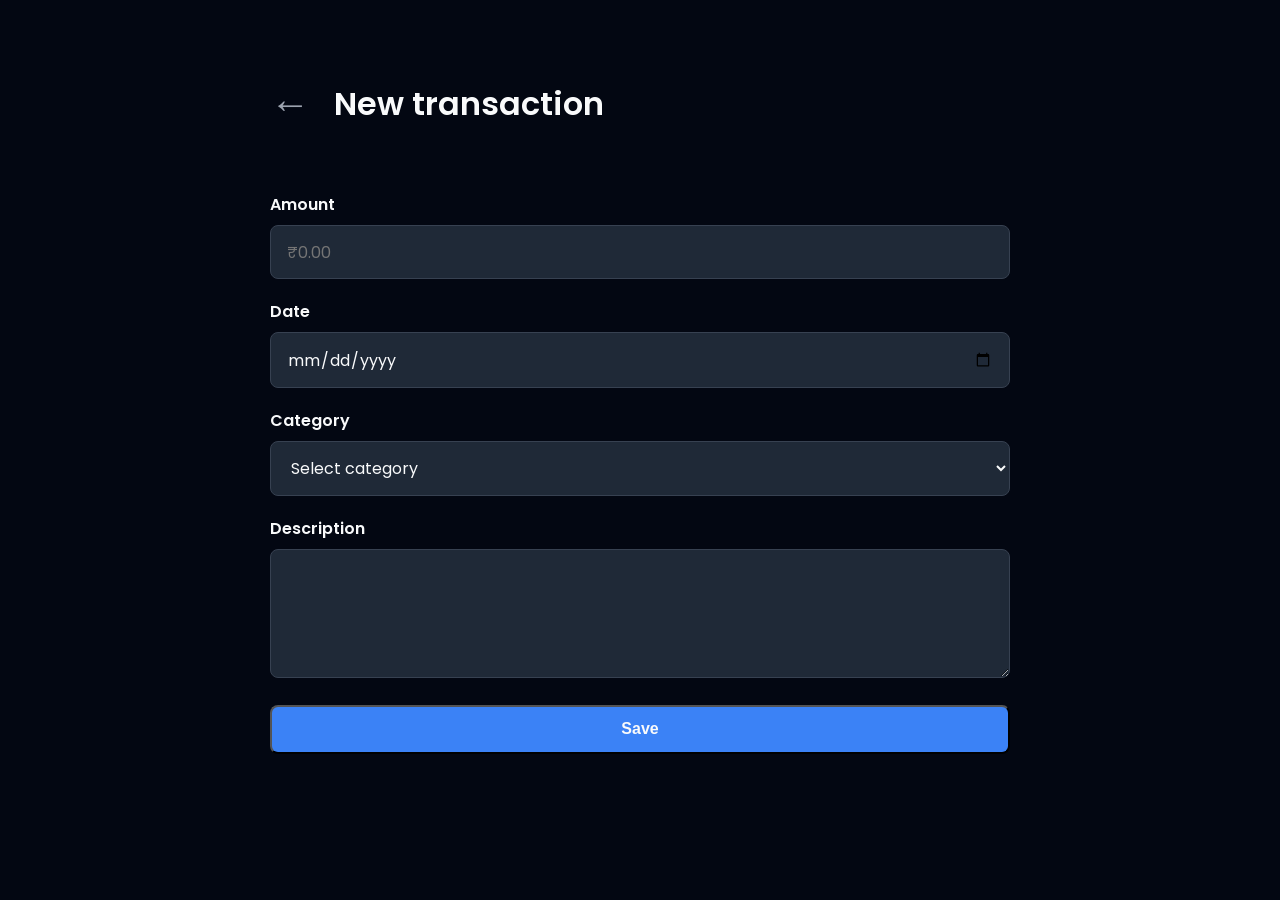
==== add-transaction.html @ b2c98820 "Initial commit" ====
<!DOCTYPE html>
<html lang="en">
<head>
    <meta charset="UTF-8">
    <meta name="viewport" content="width=device-width, initial-scale=1.0">
    <title>New Transaction - Spendwise</title>
    <link rel="stylesheet" href="style.css">
    <link rel="preconnect" href="https://fonts.googleapis.com">
    <link rel="preconnect" href="https://fonts.gstatic" crossorigin>
    <link href="https://fonts.googleapis.com/css2?family=Poppins:wght@400;600;700&display=swap" rel="stylesheet">
</head>
<body class="app-layout">

    <main class="app-content centered-form">
        <div class="page-header-with-back">
            <a href="transactions.html" class="back-button">&larr;</a>
            <h1>New transaction</h1>
        </div>

        <form action="#" method="POST" class="main-form">
            <label for="amount">Amount</label>
            <input type="text" id="amount" name="amount" placeholder="₹0.00" required>
            
            <label for="date">Date</label>
            <input type="date" id="date" name="date" required>

            <label for="category">Category</label>
            <select id="category" name="category" required>
                <option value="">Select category</option>
                <option value="groceries">Groceries</option>
                <option value="dining">Dining</option>
                <option value="entertainment">Entertainment</option>
                <option value="transportation">Transportation</option>
                <option value="utilities">Utilities</option>
                <option value="salary">Salary</option>
            </select>
            
            <label for="description">Description</label>
            <textarea id="description" name="description" rows="4"></textarea>
            
            <button type="submit">Save</button>
        </form>
    </main>

</body>
</html>
---- style.css ----
:root {
    --background-dark: #111827;
    --background-app: #030712;
    --card-bg: #1F2937;
    --border-color: #374151;
    --button-secondary-bg: #374151;
    --button-primary-bg: #3B82F6;
    --text-primary: #F9FAFB;
    --text-secondary: #9CA3AF;
    --positive-green: #22C55E;
    --negative-red: #EF4444;
    --font-family-main: 'Poppins', sans-serif;
}

* {
    margin: 0;
    padding: 0;
    box-sizing: border-box;
}

body {
    background-color: var(--background-dark);
    color: var(--text-primary);
    font-family: var(--font-family-main);
}

body:has(.hero) { display: flex; justify-content: center; align-items: center; min-height: 100vh; }
.hero { width: 100%; padding: 2rem; }
.hero > .hero-content { display: flex; justify-content: space-between; align-items: center; gap: 4rem; max-width: 1100px; margin: 0 auto; }
.hero-content > .hero-text { flex-basis: 50%; }
.hero-text h1 { font-size: 3.5rem; font-weight: 700; line-height: 1.2; margin-bottom: 1.5rem; }
.hero-text p { font-size: 1.125rem; color: var(--text-secondary); line-height: 1.6; max-width: 500px; margin-bottom: 2.5rem; }
.hero-text .hero-buttons { display: flex; gap: 1rem; }
.hero-buttons a { padding: 0.75rem 1.75rem; border: none; border-radius: 8px; font-size: 1rem; font-weight: 600; text-decoration: none; cursor: pointer; transition: transform 0.2s ease, background-color 0.2s ease; }
.hero-buttons a:hover { transform: translateY(-2px); }
.hero-buttons a:first-child { background-color: var(--button-secondary-bg); color: var(--text-primary); }
.hero-buttons a:last-child { background-color: var(--button-primary-bg); color: var(--text-primary); }
.hero-content .hero-image { flex-basis: 50%; text-align: center; }
.hero-image img { max-width: 100%; height: auto; border-radius: 8px; }

.page-header { display: flex; align-items: center; padding: 1.5rem 5%; border-bottom: 1px solid var(--border-color); }
.page-header.space-between { justify-content: space-between; }
.logo { font-size: 1.5rem; font-weight: 700; color: var(--text-primary); text-decoration: none; }
.btn-header { background-color: var(--button-primary-bg); color: var(--text-primary); padding: 0.6rem 1.25rem; border-radius: 8px; font-weight: 600; text-decoration: none; transition: background-color 0.2s ease; }
.btn-header:hover { background-color: #2563EB; }
.form-container { max-width: 450px; margin: 4rem auto; padding: 0 1rem; }
.form-container  h1 { font-size: 2.25rem; font-weight: 700; margin-bottom: 0.5rem; }
.form-container .form-subheading { color: var(--text-secondary); margin-bottom: 2.5rem; }
.form-container .form-footer-text { margin-top: 2rem; color: var(--text-secondary); }
.form-footer-text a { color: var(--button-primary-bg); font-weight: 600; text-decoration: none; }
.form-footer-text a:hover { text-decoration: underline; }

.main-form label { display: block; font-weight: 600; margin-bottom: 0.5rem; }
.main-form input,
.main-form select,
.main-form textarea {
    width: 100%;
    background-color: var(--card-bg);
    border: 1px solid var(--border-color);
    border-radius: 8px;
    padding: 0.85rem 1rem;
    font-size: 1rem;
    color: var(--text-primary);
    margin-bottom: 1.25rem;
    font-family: var(--font-family-main);
}
.main-form .forgot-password { display: block; text-align: right; margin-top: -0.75rem; margin-bottom: 1.5rem; color: var(--text-secondary); font-size: 1rem; text-decoration: none; }
.main-form .forgot-password:hover { text-decoration: underline; }
.main-form button {
    width: 100%;
    background-color: var(--button-primary-bg);
    color: var(--text-primary);
    padding: 0.85rem;
    border-radius: 8px;
    font-size: 1rem;
    font-weight: 600;
    cursor: pointer;
    transition: background-color 0.2s;
}
.main-form button:hover { background-color: #2563EB; }

body.app-layout { background-color: var(--background-app); }
.app-header { display: flex; justify-content: space-between; padding: 1.5rem 5%; background-color: var(--background-dark); border-bottom: 1px solid var(--border-color); }
.app-header .user-actions { display: flex; align-items: center; gap: 1.5rem; }
.user-actions a { text-decoration: none; }
.user-actions a > .profile-pic { width: 40px; height: 40px; border-radius: 50%; overflow: hidden; border: 2px solid transparent; }
.profile-pic img { width: 100%; height: 100%; object-fit: cover; }

.app-content { max-width: 900px; margin: 0 auto; padding: 3rem 5rem;}
.app-content h1 { font-size: 2rem; font-weight: 600; margin-bottom: 2rem; }
.app-content .app-nav { display: flex; gap: 1rem; margin-bottom: 2.5rem; }
.app-nav a { flex: 1; background-color: var(--card-bg); color: var(--text-primary); padding: 1rem; border-radius: 8px; text-decoration: none; font-weight: 600; text-align: center; border: 1px solid transparent; transition: all 0.2s ease; }
.app-nav a:hover { background-color: var(--button-primary-bg); color: var(--text-primary); }

.page-header-with-back { display: flex; align-items: center; gap: 1.5rem; margin-bottom: 2rem; }
.page-header-with-back .back-button { font-size: 2.5rem; color: var(--text-secondary); text-decoration: none; font-weight: 900; transition: color 0.2s ease; }
.page-header-with-back .back-button:hover { color: var(--text-primary); }
.page-header-with-back h1 { font-size: 2rem; font-weight: 600; margin-top: 2rem; }
.page-header-with-back .btn-page-action { margin-left: auto; background-color: var(--card-bg); color: var(--text-primary); padding:.5rem 1rem; border-radius: 8px; font-weight: 600; text-decoration: none; transition: all 0.2s ease;}
.page-header-with-back .btn-page-action:hover { background-color: var(--button-primary-bg); color: var(--text-primary); }
.content-section { margin-top: 3rem; }
.content-section h2 { font-size: 1.25rem; font-weight: 600; color: var(--text-secondary); margin-bottom: 1.5rem; }

.item-title { font-weight: 600; color: var(--text-primary); }
.item-subtitle { color: var(--text-secondary); font-size: 0.9rem; }
.item-value { color: var(--text-secondary); font-size: 1rem; }

.data-table {
    width: 100%;
    border-collapse: collapse;
    margin-bottom: 2.5rem;
}
.data-table tr {
    border-bottom: 1px solid var(--border-color);
}
.data-table td {
    padding: 1.25rem 0;
}
.data-table .amount {
    font-weight: 600;
    font-size: 1rem;
    text-align: right;
}
.data-table.card-style {
    background-color: var(--card-bg);
    border-radius: 8px;
    border: 1px solid var(--border-color);
    overflow: hidden;
}
.data-table.card-style td,
.data-table.card-style th {
    padding: 1.5rem 1.5rem;
}
.data-table.card-style th {
    text-align: left;
    color: var(--text-secondary);
    font-weight: 600;
    border-bottom: 1px solid var(--border-color);
}
.data-table.card-style .amount {
    font-weight: 500;
}
.data-table .amount.positive {
    color: var(--positive-green);
}
.data-table .item-action {
    color: var(--button-primary-bg);
    text-decoration: none;
    font-weight: 600;
    font-size: 1rem;
    text-align: right;
    display: block;
}
.data-table .item-action.logout {
    color: var(--negative-red);
}
.data-table .item-action:hover {
    text-decoration: underline;
}
.data-table .item-value{
    text-align: right;
}

.cta-container { text-align: center; }
.cta-container > .btn-new-transaction { display: inline-block; background-color: var(--button-primary-bg); color: var(--text-primary); padding: 1rem 2rem; border-radius: 8px; font-weight: 600; text-decoration: none; transition: background-color 0.2s ease; }
.cta-container > .btn-new-transaction:hover { background-color: #2563EB; }
.search-bar { margin-bottom: 2rem; }
.search-bar > input { width: 100%; background-color: var(--card-bg); border: 1px solid var(--border-color); border-radius: 8px; padding: 1rem; font-size: 1rem; color: var(--text-primary); font-family: var(--font-family-main); }
.search-bar > input:focus { outline: none; border-color: var(--button-primary-bg); }

.stats-grid { display: grid; grid-template-columns: repeat(3, 1fr); gap: 1.5rem; }
.stat-card { background-color: var(--card-bg); padding: 1.5rem; border-radius: 8px; border: 1px solid var(--border-color); }
.stat-card .item-subtitle { margin-bottom: 0.5rem; }
.stat-card .item-title { font-size: 2rem;}

.profile-section { margin-bottom: 2rem; }
.profile-section > h2 { font-size: 1rem; font-weight: 600; color: var(--text-secondary); margin-bottom: 1rem; border-bottom: 1px solid var(--border-color); padding-bottom: 0.75rem; }

#signup-page-body { display: flex; flex-direction: column; min-height: 100vh; }
#signup-page-body > .form-container { flex-grow: 1; display: flex; flex-direction: column; justify-content: center; margin-top: 0; padding-bottom: 5vh; }
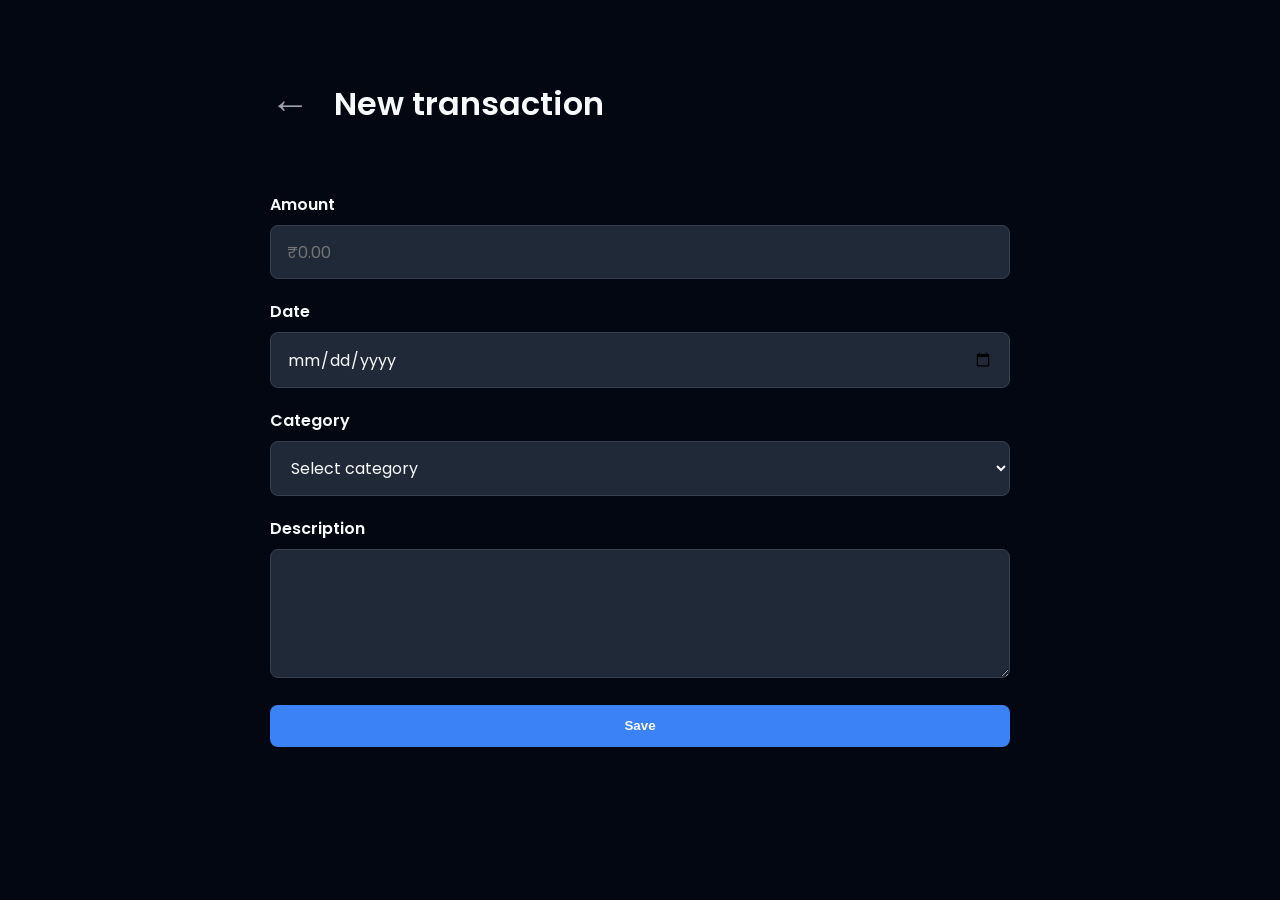
==== commit 6f5e7aaa: "Optimized the whole code(mainly css) and added pictures." ====
--- a/add-transaction.html
+++ b/add-transaction.html
@@ -38,7 +38,7 @@
             <label for="description">Description</label>
             <textarea id="description" name="description" rows="4"></textarea>
             
-            <button type="submit">Save</button>
+            <button type="submit" class="btn btn-primary">Save</button>
         </form>
     </main>
 
--- a/style.css
+++ b/style.css
@@ -1,15 +1,16 @@
+/* --- Global Styles & Variables --- */
 :root {
     --background-dark: #111827;
     --background-app: #030712;
+    --border-color: #374151;
+    --button-primary-bg: #3B82F6;
+    --button-secondary-bg: #374151;
     --card-bg: #1F2937;
-    --border-color: #374151;
-    --button-secondary-bg: #374151;
-    --button-primary-bg: #3B82F6;
+    --font-family-main: 'Poppins', sans-serif;
+    --negative-red: #EF4444;
+    --positive-green: #22C55E;
     --text-primary: #F9FAFB;
     --text-secondary: #9CA3AF;
-    --positive-green: #22C55E;
-    --negative-red: #EF4444;
-    --font-family-main: 'Poppins', sans-serif;
 }
 
 * {
@@ -23,34 +24,156 @@
     color: var(--text-primary);
     font-family: var(--font-family-main);
 }
-
-body:has(.hero) { display: flex; justify-content: center; align-items: center; min-height: 100vh; }
-.hero { width: 100%; padding: 2rem; }
-.hero > .hero-content { display: flex; justify-content: space-between; align-items: center; gap: 4rem; max-width: 1100px; margin: 0 auto; }
-.hero-content > .hero-text { flex-basis: 50%; }
-.hero-text h1 { font-size: 3.5rem; font-weight: 700; line-height: 1.2; margin-bottom: 1.5rem; }
-.hero-text p { font-size: 1.125rem; color: var(--text-secondary); line-height: 1.6; max-width: 500px; margin-bottom: 2.5rem; }
-.hero-text .hero-buttons { display: flex; gap: 1rem; }
-.hero-buttons a { padding: 0.75rem 1.75rem; border: none; border-radius: 8px; font-size: 1rem; font-weight: 600; text-decoration: none; cursor: pointer; transition: transform 0.2s ease, background-color 0.2s ease; }
-.hero-buttons a:hover { transform: translateY(-2px); }
-.hero-buttons a:first-child { background-color: var(--button-secondary-bg); color: var(--text-primary); }
-.hero-buttons a:last-child { background-color: var(--button-primary-bg); color: var(--text-primary); }
-.hero-content .hero-image { flex-basis: 50%; text-align: center; }
-.hero-image img { max-width: 100%; height: auto; border-radius: 8px; }
-
-.page-header { display: flex; align-items: center; padding: 1.5rem 5%; border-bottom: 1px solid var(--border-color); }
-.page-header.space-between { justify-content: space-between; }
-.logo { font-size: 1.5rem; font-weight: 700; color: var(--text-primary); text-decoration: none; }
-.btn-header { background-color: var(--button-primary-bg); color: var(--text-primary); padding: 0.6rem 1.25rem; border-radius: 8px; font-weight: 600; text-decoration: none; transition: background-color 0.2s ease; }
-.btn-header:hover { background-color: #2563EB; }
-.form-container { max-width: 450px; margin: 4rem auto; padding: 0 1rem; }
-.form-container  h1 { font-size: 2.25rem; font-weight: 700; margin-bottom: 0.5rem; }
-.form-container .form-subheading { color: var(--text-secondary); margin-bottom: 2.5rem; }
-.form-container .form-footer-text { margin-top: 2rem; color: var(--text-secondary); }
-.form-footer-text a { color: var(--button-primary-bg); font-weight: 600; text-decoration: none; }
-.form-footer-text a:hover { text-decoration: underline; }
-
-.main-form label { display: block; font-weight: 600; margin-bottom: 0.5rem; }
+body:has(.hero) {
+    display: flex;
+    justify-content: center;
+    align-items: center;
+    min-height: 100vh;
+}
+
+/* ---
+   --- 1. Reusable Components (Buttons, Cards, etc.)
+   --- */
+
+/* Base class for all buttons */
+.btn {
+    padding: 0.85rem 1.5rem;
+    width: 100%;
+    border-radius: 8px;
+    font-weight: 600;
+    text-decoration: none;
+    cursor: pointer;
+    border: none;
+    text-align: center;
+    transition: all 0.2s ease;
+}
+
+.btn-primary {
+    background-color: var(--button-primary-bg);
+    color: var(--text-primary);
+}
+.btn-primary:hover {
+    background-color: #2563EB;
+}
+
+.btn-secondary {
+    background-color: var(--button-secondary-bg);
+    color: var(--text-primary);
+}
+
+/* Base class for all card-like elements */
+.card {
+    background-color: var(--card-bg);
+    border: 1px solid var(--border-color);
+    border-radius: 8px;
+    color: var(--text-primary);
+}
+
+/* Utility class for a "lift on hover" effect */
+.hover-lift:hover {
+    transform: translateY(-5px);
+    color: var(--text-primary);
+    background-color: var(--button-primary-bg);
+}
+
+
+/* ---
+   --- 2. Landing Page
+   --- */
+
+.hero {
+    width: 100%;
+    padding: 2rem;
+}
+.hero > .hero-content {
+    display: flex;
+    justify-content: space-between;
+    align-items: center;
+    gap: 4rem;
+    max-width: 1100px;
+    margin: 0 auto;
+}
+.hero-content > .hero-text {
+    flex-basis: 50%;
+}
+.hero-text h1 {
+    font-size: 3.5rem;
+    font-weight: 700;
+    line-height: 1.2;
+    margin-bottom: 1.5rem;
+}
+.hero-text p {
+    font-size: 1.125rem;
+    color: var(--text-secondary);
+    line-height: 1.6;
+    max-width: 500px;
+    margin-bottom: 2.5rem;
+}
+.hero-text .hero-buttons {
+    display: flex;
+    gap: 1rem;
+}
+.hero-content .hero-image {
+    flex-basis: 50%;
+    text-align: center;
+}
+.hero-image img {
+    max-width: 100%;
+    height: 450px;
+    border-radius: 8px;
+    object-fit: cover;
+}
+
+/* ---
+   --- 3. Login/Signup Pages
+   --- */
+
+.page-header {
+    display: flex;
+    align-items: center;
+    padding: 1.5rem 5%;
+    border-bottom: 1px solid var(--border-color);
+}
+.page-header.space-between {
+    justify-content: space-between;
+}
+.logo {
+    font-size: 1.5rem;
+    font-weight: 700;
+    color: var(--text-primary);
+    text-decoration: none;
+}
+.form-container {
+    max-width: 450px;
+    margin: 4rem auto;
+    padding: 0 1rem;
+}
+.form-container h1 {
+    font-size: 2.25rem;
+    font-weight: 700;
+    margin-bottom: 0.5rem;
+}
+.form-container .form-subheading {
+    color: var(--text-secondary);
+    margin-bottom: 2.5rem;
+}
+.form-container .form-footer-text {
+    margin-top: 2rem;
+    color: var(--text-secondary);
+}
+.form-footer-text a {
+    color: var(--button-primary-bg);
+    font-weight: 600;
+    text-decoration: none;
+}
+.form-footer-text a:hover {
+    text-decoration: underline;
+}
+.main-form label {
+    display: block;
+    font-weight: 600;
+    margin-bottom: 0.5rem;
+}
 .main-form input,
 .main-form select,
 .main-form textarea {
@@ -64,46 +187,157 @@
     margin-bottom: 1.25rem;
     font-family: var(--font-family-main);
 }
-.main-form .forgot-password { display: block; text-align: right; margin-top: -0.75rem; margin-bottom: 1.5rem; color: var(--text-secondary); font-size: 1rem; text-decoration: none; }
-.main-form .forgot-password:hover { text-decoration: underline; }
-.main-form button {
-    width: 100%;
+.main-form .forgot-password {
+    display: block;
+    text-align: right;
+    margin-top: -0.75rem;
+    margin-bottom: 1.5rem;
+    color: var(--text-secondary);
+    font-size: 1rem;
+    text-decoration: none;
+}
+.main-form .forgot-password:hover {
+    text-decoration: underline;
+}
+
+#signup-page-body {
+    display: flex;
+    flex-direction: column;
+    min-height: 100vh;
+}
+#signup-page-body > .form-container {
+    flex-grow: 1;
+    display: flex;
+    flex-direction: column;
+    justify-content: center;
+    margin-top: 0;
+    padding-bottom: 5vh;
+}
+
+
+/* ---
+   --- 4. App Layout & Shared Styles
+   --- */
+
+body.app-layout {
+    background-color: var(--background-app);
+}
+.app-header {
+    display: flex;
+    justify-content: space-between;
+    padding: 1.5rem 5%;
+    background-color: var(--background-dark);
+    border-bottom: 1px solid var(--border-color);
+}
+.app-header .user-actions {
+    display: flex;
+    align-items: center;
+    gap: 1.5rem;
+}
+.user-actions a {
+    text-decoration: none;
+}
+.user-actions a > .profile-pic {
+    width: 40px;
+    height: 40px;
+    border-radius: 50%;
+    overflow: hidden;
+    border: 2px solid transparent;
+}
+.profile-pic img {
+    width: 100%;
+    height: 100%;
+    object-fit: cover;
+}
+.app-content {
+    max-width: 900px;
+    margin: 0 auto;
+    padding: 3rem 5rem;
+}
+.app-content h1 {
+    font-size: 2rem;
+    font-weight: 600;
+    margin-bottom: 2rem;
+}
+.app-content .app-nav {
+    display: flex;
+    gap: 1rem;
+    margin-bottom: 2.5rem;
+}
+.app-nav a {
+    flex: 1;
+    padding: 1rem;
+    text-decoration: none;
+    font-weight: 600;
+    text-align: center;
+    transition: all 0.2s ease;
+}
+.page-header-with-back {
+    display: flex;
+    align-items: center;
+    gap: 1.5rem;
+    margin-bottom: 2rem;
+}
+.page-header-with-back .back-button {
+    font-size: 2.5rem;
+    color: var(--text-secondary);
+    text-decoration: none;
+    font-weight: 900;
+    transition: color 0.2s ease;
+}
+.page-header-with-back .back-button:hover {
+    color: var(--text-primary);
+}
+.page-header-with-back h1 {
+    font-size: 2rem;
+    font-weight: 600;
+}
+.page-header-with-back .btn-page-action {
+    margin-left: auto;
+    background-color: var(--card-bg);
+    color: var(--text-primary);
+    padding: 0.5rem 1rem;
+    border-radius: 8px;
+    font-weight: 600;
+    text-decoration: none;
+    transition: all 0.2s ease;
+}
+.page-header-with-back .btn-page-action:hover {
     background-color: var(--button-primary-bg);
-    color: var(--text-primary);
-    padding: 0.85rem;
-    border-radius: 8px;
-    font-size: 1rem;
-    font-weight: 600;
-    cursor: pointer;
-    transition: background-color 0.2s;
-}
-.main-form button:hover { background-color: #2563EB; }
-
-body.app-layout { background-color: var(--background-app); }
-.app-header { display: flex; justify-content: space-between; padding: 1.5rem 5%; background-color: var(--background-dark); border-bottom: 1px solid var(--border-color); }
-.app-header .user-actions { display: flex; align-items: center; gap: 1.5rem; }
-.user-actions a { text-decoration: none; }
-.user-actions a > .profile-pic { width: 40px; height: 40px; border-radius: 50%; overflow: hidden; border: 2px solid transparent; }
-.profile-pic img { width: 100%; height: 100%; object-fit: cover; }
-
-.app-content { max-width: 900px; margin: 0 auto; padding: 3rem 5rem;}
-.app-content h1 { font-size: 2rem; font-weight: 600; margin-bottom: 2rem; }
-.app-content .app-nav { display: flex; gap: 1rem; margin-bottom: 2.5rem; }
-.app-nav a { flex: 1; background-color: var(--card-bg); color: var(--text-primary); padding: 1rem; border-radius: 8px; text-decoration: none; font-weight: 600; text-align: center; border: 1px solid transparent; transition: all 0.2s ease; }
-.app-nav a:hover { background-color: var(--button-primary-bg); color: var(--text-primary); }
-
-.page-header-with-back { display: flex; align-items: center; gap: 1.5rem; margin-bottom: 2rem; }
-.page-header-with-back .back-button { font-size: 2.5rem; color: var(--text-secondary); text-decoration: none; font-weight: 900; transition: color 0.2s ease; }
-.page-header-with-back .back-button:hover { color: var(--text-primary); }
-.page-header-with-back h1 { font-size: 2rem; font-weight: 600; margin-top: 2rem; }
-.page-header-with-back .btn-page-action { margin-left: auto; background-color: var(--card-bg); color: var(--text-primary); padding:.5rem 1rem; border-radius: 8px; font-weight: 600; text-decoration: none; transition: all 0.2s ease;}
-.page-header-with-back .btn-page-action:hover { background-color: var(--button-primary-bg); color: var(--text-primary); }
-.content-section { margin-top: 3rem; }
-.content-section h2 { font-size: 1.25rem; font-weight: 600; color: var(--text-secondary); margin-bottom: 1.5rem; }
-
-.item-title { font-weight: 600; color: var(--text-primary); }
-.item-subtitle { color: var(--text-secondary); font-size: 0.9rem; }
-.item-value { color: var(--text-secondary); font-size: 1rem; }
+}
+.content-section {
+    margin-top: 3rem;
+}
+.content-section h2 {
+    font-size: 1.25rem;
+    font-weight: 600;
+    color: var(--text-secondary);
+    margin-bottom: 1.5rem;
+}
+.cta-container {
+    text-align: center;
+}
+.search-bar {
+    margin-bottom: 2rem;
+}
+.search-bar > input {
+    width: 100%;
+    background-color: var(--card-bg);
+    border: 1px solid var(--border-color);
+    border-radius: 8px;
+    padding: 1rem;
+    font-size: 1rem;
+    color: var(--text-primary);
+    font-family: var(--font-family-main);
+}
+.search-bar > input:focus {
+    outline: none;
+    border-color: var(--button-primary-bg);
+}
+
+/* ---
+   --- 5. Data Tables
+   --- */
 
 .data-table {
     width: 100%;
@@ -121,23 +355,20 @@
     font-size: 1rem;
     text-align: right;
 }
-.data-table.card-style {
-    background-color: var(--card-bg);
-    border-radius: 8px;
-    border: 1px solid var(--border-color);
+.data-table.card { /* Modified to use .card */
     overflow: hidden;
 }
-.data-table.card-style td,
-.data-table.card-style th {
+.data-table.card td,
+.data-table.card th {
     padding: 1.5rem 1.5rem;
 }
-.data-table.card-style th {
+.data-table.card th {
     text-align: left;
     color: var(--text-secondary);
     font-weight: 600;
     border-bottom: 1px solid var(--border-color);
 }
-.data-table.card-style .amount {
+.data-table.card .amount {
     font-weight: 500;
 }
 .data-table .amount.positive {
@@ -150,32 +381,60 @@
     font-size: 1rem;
     text-align: right;
     display: block;
+    transition: all 0.2s ease;
 }
 .data-table .item-action.logout {
     color: var(--negative-red);
 }
 .data-table .item-action:hover {
-    text-decoration: underline;
-}
-.data-table .item-value{
+    text-decoration: none;
+    transform: translateY(-3px);
+}
+.data-table .item-value {
     text-align: right;
 }
 
-.cta-container { text-align: center; }
-.cta-container > .btn-new-transaction { display: inline-block; background-color: var(--button-primary-bg); color: var(--text-primary); padding: 1rem 2rem; border-radius: 8px; font-weight: 600; text-decoration: none; transition: background-color 0.2s ease; }
-.cta-container > .btn-new-transaction:hover { background-color: #2563EB; }
-.search-bar { margin-bottom: 2rem; }
-.search-bar > input { width: 100%; background-color: var(--card-bg); border: 1px solid var(--border-color); border-radius: 8px; padding: 1rem; font-size: 1rem; color: var(--text-primary); font-family: var(--font-family-main); }
-.search-bar > input:focus { outline: none; border-color: var(--button-primary-bg); }
-
-.stats-grid { display: grid; grid-template-columns: repeat(3, 1fr); gap: 1.5rem; }
-.stat-card { background-color: var(--card-bg); padding: 1.5rem; border-radius: 8px; border: 1px solid var(--border-color); }
-.stat-card .item-subtitle { margin-bottom: 0.5rem; }
-.stat-card .item-title { font-size: 2rem;}
-
-.profile-section { margin-bottom: 2rem; }
-.profile-section > h2 { font-size: 1rem; font-weight: 600; color: var(--text-secondary); margin-bottom: 1rem; border-bottom: 1px solid var(--border-color); padding-bottom: 0.75rem; }
-
-#signup-page-body { display: flex; flex-direction: column; min-height: 100vh; }
-#signup-page-body > .form-container { flex-grow: 1; display: flex; flex-direction: column; justify-content: center; margin-top: 0; padding-bottom: 5vh; }
-
+
+/* ---
+   --- 6. Page-Specific Styles
+   --- */
+
+/* Overview Page */
+.stats-grid {
+    display: grid;
+    grid-template-columns: repeat(3, 1fr);
+    gap: 1.5rem;
+}
+.stat-card {
+    padding: 1.5rem;
+    transition: all 0.2s ease;
+}
+.stat-card .item-subtitle {
+    margin-bottom: 0.5rem;
+}
+.stat-card .item-title {
+    font-size: 2rem;
+}
+
+/* Profile Page */
+.profile-section {
+    margin-bottom: 2rem;
+}
+.profile-section > h2 {
+    font-size: 1rem;
+    font-weight: 600;
+    color: var(--text-secondary);
+    margin-bottom: 1rem;
+    border-bottom: 1px solid var(--border-color);
+    padding-bottom: 0.75rem;
+}
+.page-header-with-back h1 {
+    margin-top: 2rem;
+}
+.page-header-with-back .profile-pic{
+    height: 80px;
+    width: 80px;
+    border-radius: 50%;
+    object-fit: cover;
+    margin-left: auto;
+}
